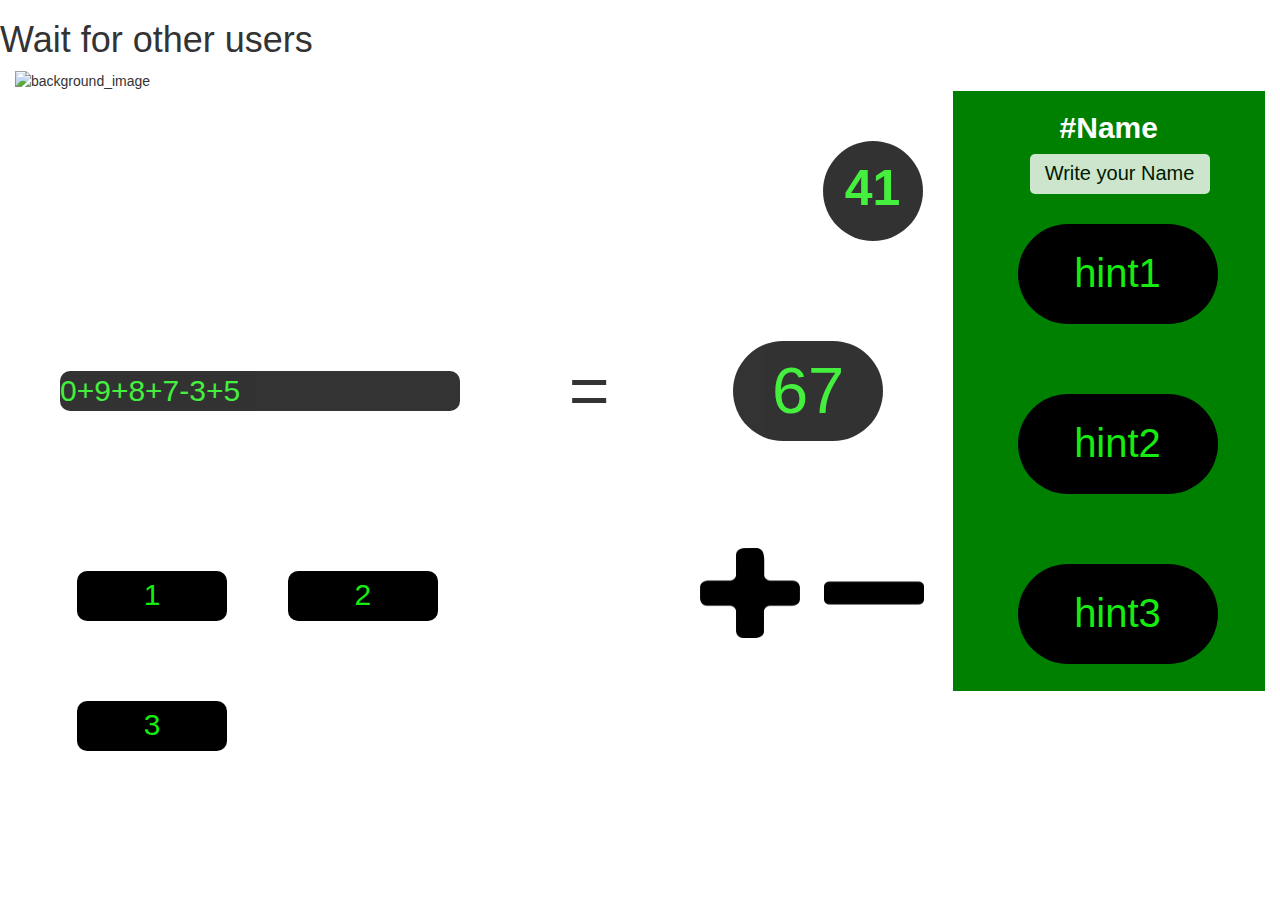
==== frontend/index.html @ 33590c96 "change operators images" ====
<!DOCTYPE html>
<html>
<head>
	<title>Best final project ever</title>
	<link rel="stylesheet" href="https://maxcdn.bootstrapcdn.com/bootstrap/3.3.7/css/bootstrap.min.css">
	<link rel="stylesheet" type="text/css" href="styles/style.css">
</head>
<body>
	<h1 id="sorry" class="invisible">Sorry other players are already playing</h1>
	<h1 id="wait">Wait for other users</h1>
	<input type="text" name="answer" id="input" class="invisible game-components">
	<button onclick="send()" class="invisible game-components">Send</button>

	<div class="container-fluid">
		<div class="mainBackground">
			<img src="https://chupacdn.s3.amazonaws.com/catalog/product/cache/1/thumbnail/1280x/17f82f742ffe127f42dca9de82fb58b1/1/2/12-vector-game-backgrounds-8320_imgs_8320_4.png" alt="background_image" id="mainBackground">
		</div>
		<div class="content col-md-9">
			<div class="row">
				<div class="col-md-12 totalNumber">
					<h2 id="goal"><b>41</b></h2>
				</div>
			</div>
			<div class='row secondRow'>
				<div class="col-md-6 history">
					<span type="text" class="historyDisplay" id="history">0+9+8+7-3+5</span>
				</div>
				<div class="col-md-3 equal">
					<span>=</span>
				</div>
				<div class="col-md-3 thisNumber">
					<div>
						<h1 id="total">67</h1>
					</div>
				</div>
			</div>
			<div class="row operators">
				<div class="col-md-8">
					<button class="button" disabled data-value='1'>1</button>
					<button class="button" disabled data-value='2'>2</button>
					<button class="button disabled" disabled data-value='3'>3</button>
				</div>
				<div class="col-md-4">
					<div class="col-md-12 weapon">
							<img src="images/plus.png" alt="shuriken">
							<img src="images/minus.png" alt="shuriken">
					</div>
				</div>
			</div>
		</div>
		<div class="info col-md-3">
			<div class="registration">
				<h2 class="name">#Name</h2>
				<input type="text" id="NameArea" placeholder="Write your Name">
			</div>
			<div class="hint">
				<button class="hints">hint1</button>
				<button class="hints">hint2</button>
				<button class="hints">hint3</button>
			</div>
		</div>
	</div>
	<script
	  src="https://code.jquery.com/jquery-3.2.1.min.js"
	  integrity="sha256-hwg4gsxgFZhOsEEamdOYGBf13FyQuiTwlAQgxVSNgt4="
	  crossorigin="anonymous"></script>
	<script src="https://maxcdn.bootstrapcdn.com/bootstrap/3.3.7/js/bootstrap.min.js"></script>
	<script src="/socket.io/socket.io.js"></script>
	<script src="js/script.js"></script>
</body>
</html>
---- frontend/styles/style.css ----
.invisible {
	display: none;
}

.block {
	display: block;
}
body {
	padding: 0px;
	margin: 0px;
	overflow: scroll;
}

#mainBackground {
	width: 100%;
	height: 250px
}

.content {
	height: 600px;
	background: url('http://thepropertyeducationgroup.com/wp-content/uploads/2016/01/bst_ninja-1030x579.jpg');
	background-repeat: no-repeat;
	background-size: cover;
}

.operators img {
	width: 100px;
	height: 90px;
	margin-right: 20px
}

.operators img:hover {
	cursor: pointer;
	border-radius: 30px
}

.info {
	height: 600px;
	background-color: #008000;
}

.name {
	color: white;
	font-weight: bold;
	text-align: center;
	font-family: "Comic Sans MS", cursive, sans-serif
}

.registration {
	margin: 10px 30px 10px 30px
}

#NameArea {
	margin: 0px 32px;
	background-color: white;
	color: black;
	opacity: 0.8;
	border-radius: 5px;
	border: none;
	width: 180px;
	height: 40px;
	text-align: center;
	font-size: 20px
}

#NameArea::placeholder {
	font-family:  "Comic Sans MS", cursive, sans-serif;
	color: black;
}

.row {
	height: 200px
}
.totalNumber {
	width: 100px;
	height: 100px;
	float: right;
	background: black;
	border-radius: 50px;
	text-align: center;
	margin: 50px 30px 0px 0px;
	opacity: 0.8;
	color: red;
}

#goal b {
	font-size: 50px;
	font-family: "Comic Sans MS", cursive, sans-serif;
	color: #16EC0F
}

.history {
	height: 200px
}

.historyDisplay {
	width: 400px;
    height: 40px;
    opacity: 0.8;
    border: none;
    border-radius: 10px;
    color: #16EC0F;
    font-size: 30px;
    padding: 0;
    margin-top: 80px;
    margin-left: 30px;
    background-color: black;
    line-height: 40px;
}

.equal {
	height: 40px;
	height: 200px
}

.thisNumber {
	height: 200px
}

.thisNumber div {
	width: 150px;
	height: 100px;
	border-radius: 70px;
	background-color: black;
	opacity: 0.8;
	text-align: center;
	margin-top: 50px
}

.thisNumber div h1 {
	font-family: "Comic Sans MS", cursive, sans-serif;
	line-height: 100px;
	font-size: 65px;
	color: #16EC0F
}

span {
	font-size: 70px;
    display: inline-block;
    line-height: 200px;
    margin-left: 70px
}

.col-md-8,.col-md-4{
	height: 200px
}

.button {
	width: 150px;
	height: 50px;
	border-radius: 10px;
	background-color: black;
	font-size: 30px;
	font-family: "Comic Sans MS", cursive, sans-serif;
	margin: 80px 10px 0px 47px;
	color: #16EC0F;
	padding: 0px;
	border: none;
}

.button:hover {
	background-color: #16EC0F;
	color: black;
}

#shuriken {
	display: inline-block;
	margin: 55px 0px 0px 55px;

}

.weapon {
	display: inline-block;
}
.operator {
	line-height: 100px;
	margin-left: 0px;
	display: inline-block;
}

.hints {
	width: 200px;
	height: 100px;
	margin: 20px 0px 50px 50px;
	background-color: black;
	color: #16EC0F;
	border: none;
	border-radius: 50px;
	font-size: 40px;
	font-family: "Comic Sans MS", cursive, sans-serif;
}

.hints:hover {
	background-color: #16EC0F;
	color: black
}

.active {
	background-color: #16EC0F;
	color: black;
}

.weapon {
	height: 200px;
	margin-top: 57px;
	margin-left: 30px
}

.weapon img {
	display: inline-block;
}

.weapon img:hover {
	background-color: #16EC0F;
	border: none;
	border-radius: 15px
}
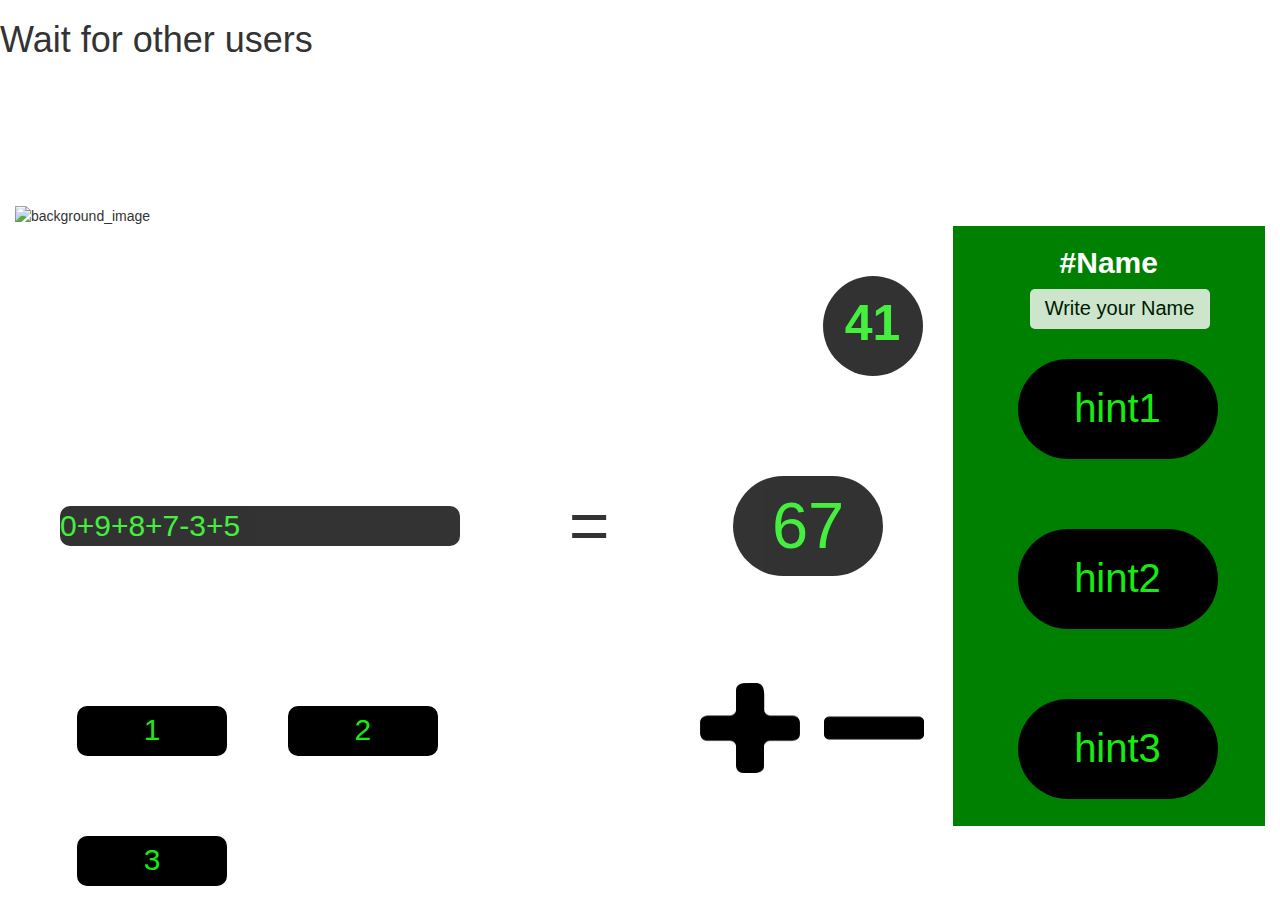
==== commit 1fdf9b47: "Merge branch 'master' of https://github.com/armenparonikyan/cs110_final_project" ====
--- a/frontend/index.html
+++ b/frontend/index.html
@@ -14,6 +14,7 @@
 	<div class="container-fluid">
 		<div class="mainBackground">
 			<img src="https://chupacdn.s3.amazonaws.com/catalog/product/cache/1/thumbnail/1280x/17f82f742ffe127f42dca9de82fb58b1/1/2/12-vector-game-backgrounds-8320_imgs_8320_4.png" alt="background_image" id="mainBackground">
+			<canvas></canvas>
 		</div>
 		<div class="content col-md-9">
 			<div class="row">
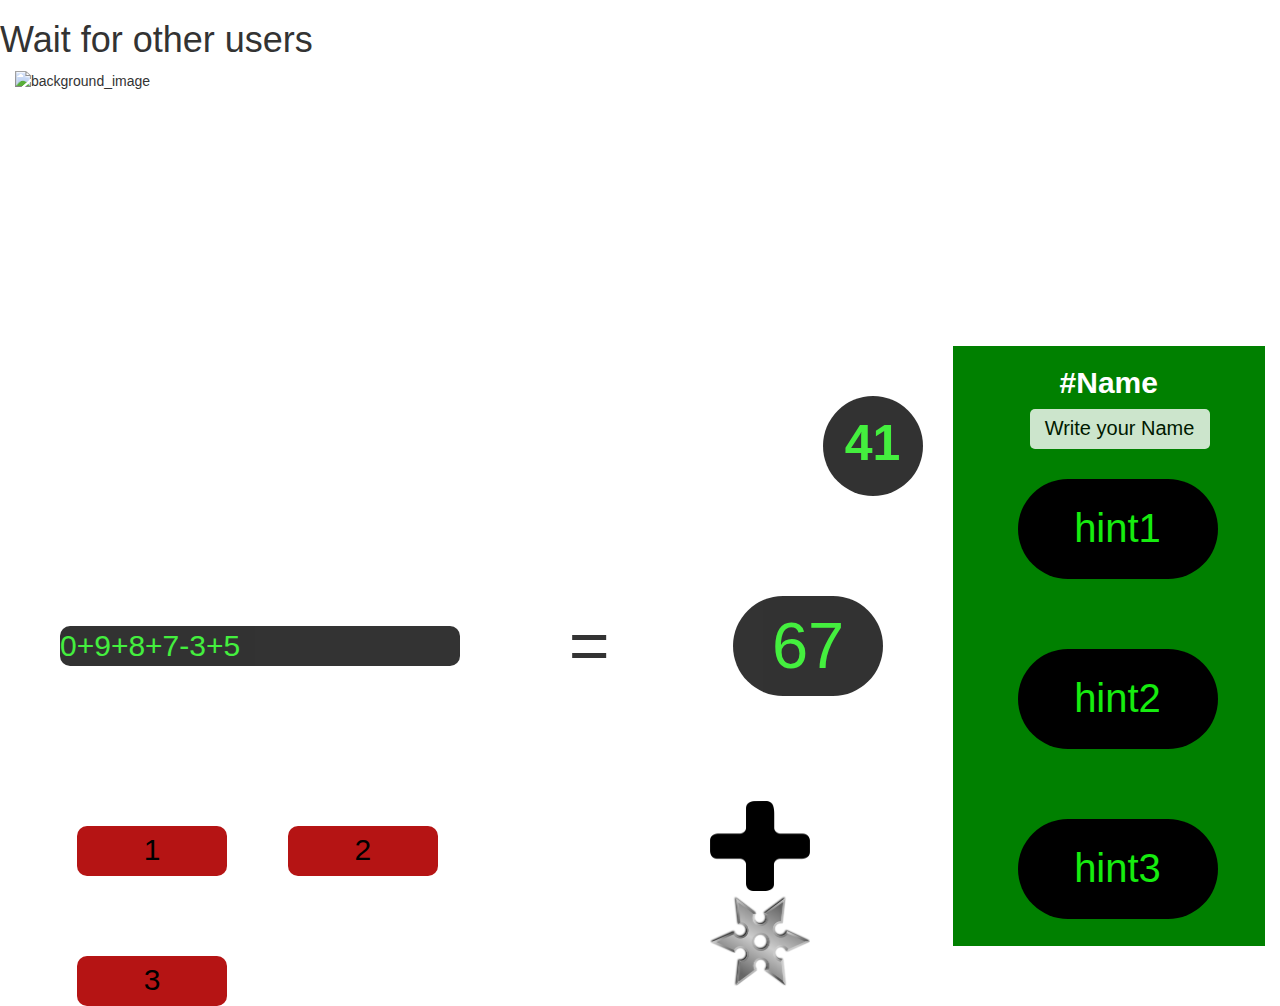
==== commit 4a1b096e: "Disable button" ====
--- a/frontend/index.html
+++ b/frontend/index.html
@@ -14,7 +14,7 @@
 	<div class="container-fluid">
 		<div class="mainBackground">
 			<img src="https://chupacdn.s3.amazonaws.com/catalog/product/cache/1/thumbnail/1280x/17f82f742ffe127f42dca9de82fb58b1/1/2/12-vector-game-backgrounds-8320_imgs_8320_4.png" alt="background_image" id="mainBackground">
-			<canvas></canvas>
+			<canvas id ="myCanvas"></canvas>
 		</div>
 		<div class="content col-md-9">
 			<div class="row">
@@ -37,14 +37,18 @@
 			</div>
 			<div class="row operators">
 				<div class="col-md-8">
-					<button class="button" disabled data-value='1'>1</button>
-					<button class="button" disabled data-value='2'>2</button>
+					<button class="button disabled" disabled data-value='1'>1</button>
+					<button class="button disabled" disabled data-value='2'>2</button>
 					<button class="button disabled" disabled data-value='3'>3</button>
 				</div>
 				<div class="col-md-4">
-					<div class="col-md-12 weapon">
+					<div id="shuriken">
+						<div class="weapon">
 							<img src="images/plus.png" alt="shuriken">
-							<img src="images/minus.png" alt="shuriken">
+						</div>
+						<div class="weapon">
+							<img src="images/shuriken.png" alt="shuriken">
+						</div>
 					</div>
 				</div>
 			</div>
--- a/frontend/styles/style.css
+++ b/frontend/styles/style.css
@@ -15,6 +15,12 @@
 	width: 100%;
 	height: 250px
 }
+
+#myCanvas {
+	width: 100%;
+	height: 250px;
+}
+
 
 .content {
 	height: 600px;
@@ -141,7 +147,7 @@
     margin-left: 70px
 }
 
-.col-md-8,.col-md-4{
+.col-md-8,.col-md-4 {
 	height: 200px
 }
 
@@ -171,7 +177,10 @@
 
 .weapon {
 	display: inline-block;
-}
+	overflow: hidden;
+	background-image: url('../images/shuriken.png') !important;
+}
+
 .operator {
 	line-height: 100px;
 	margin-left: 0px;
@@ -200,18 +209,13 @@
 	color: black;
 }
 
-.weapon {
-	height: 200px;
-	margin-top: 57px;
-	margin-left: 30px
-}
-
-.weapon img {
-	display: inline-block;
-}
-
-.weapon img:hover {
-	background-color: #16EC0F;
-	border: none;
-	border-radius: 15px
-}
+.disabled {
+	cursor: not-allowed !important;
+	background-color: #b51414;
+	color: black;
+}
+
+.disabled:hover {
+	background-color: #9c9c9c;
+	color:white;
+}
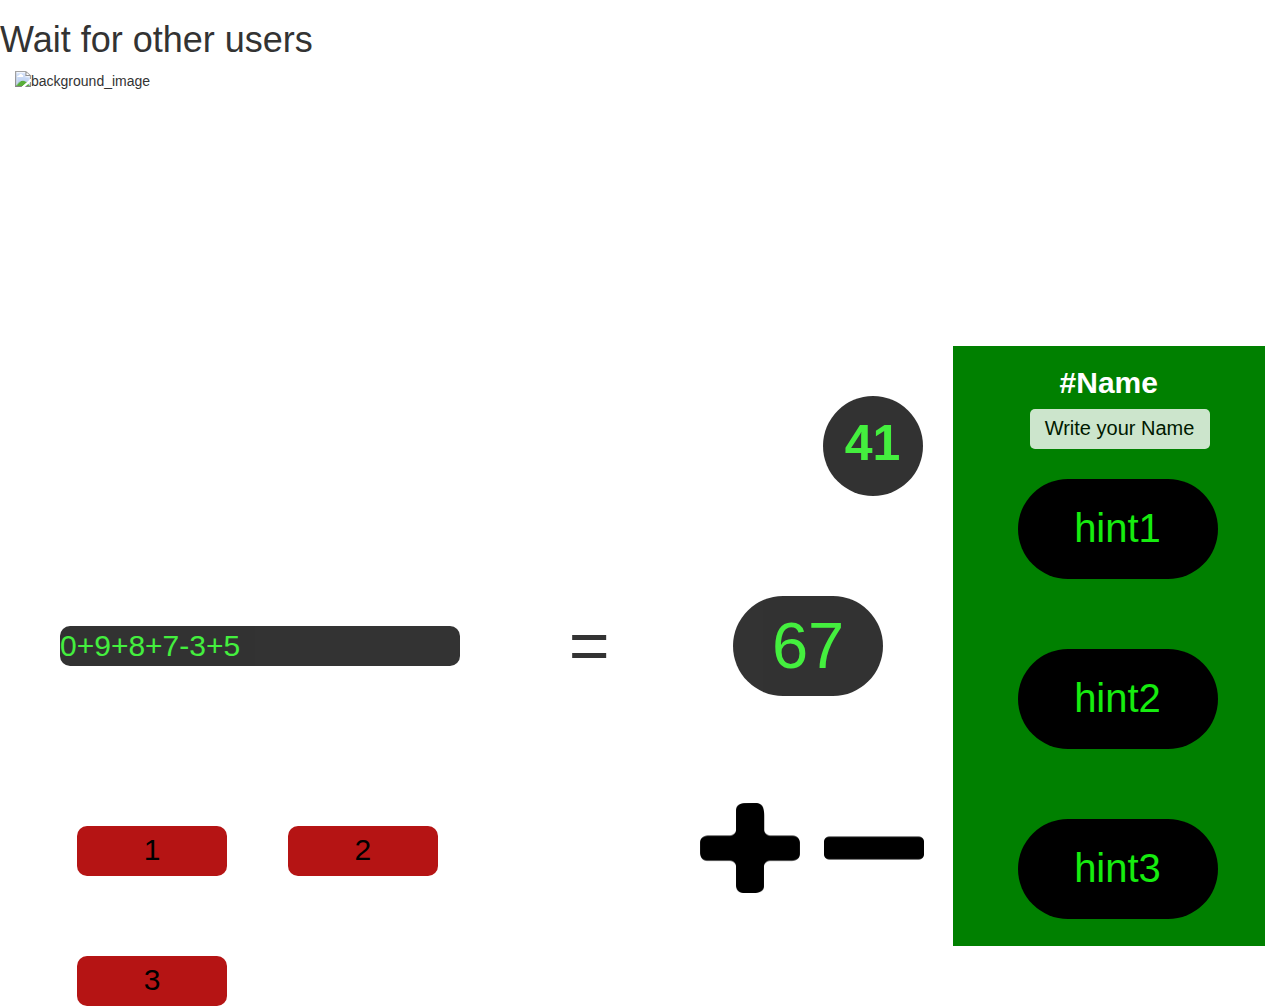
==== commit 590cbc39: "fix merge conflicts" ====
--- a/frontend/index.html
+++ b/frontend/index.html
@@ -42,13 +42,9 @@
 					<button class="button disabled" disabled data-value='3'>3</button>
 				</div>
 				<div class="col-md-4">
-					<div id="shuriken">
-						<div class="weapon">
+					<div class="col-md-12 weapon">
 							<img src="images/plus.png" alt="shuriken">
-						</div>
-						<div class="weapon">
-							<img src="images/shuriken.png" alt="shuriken">
-						</div>
+							<img src="images/minus.png" alt="shuriken">
 					</div>
 				</div>
 			</div>
--- a/frontend/styles/style.css
+++ b/frontend/styles/style.css
@@ -147,7 +147,7 @@
     margin-left: 70px
 }
 
-.col-md-8,.col-md-4 {
+.col-md-8,.col-md-4{
 	height: 200px
 }
 
@@ -177,10 +177,7 @@
 
 .weapon {
 	display: inline-block;
-	overflow: hidden;
-	background-image: url('../images/shuriken.png') !important;
-}
-
+}
 .operator {
 	line-height: 100px;
 	margin-left: 0px;
@@ -219,3 +216,18 @@
 	background-color: #9c9c9c;
 	color:white;
 }
+.weapon {
+	height: 200px;
+	margin-top: 57px;
+	margin-left: 30px
+}
+
+.weapon img {
+	display: inline-block;
+}
+
+.weapon img:hover {
+	background-color: #16EC0F;
+	border: none;
+	border-radius: 15px;
+}
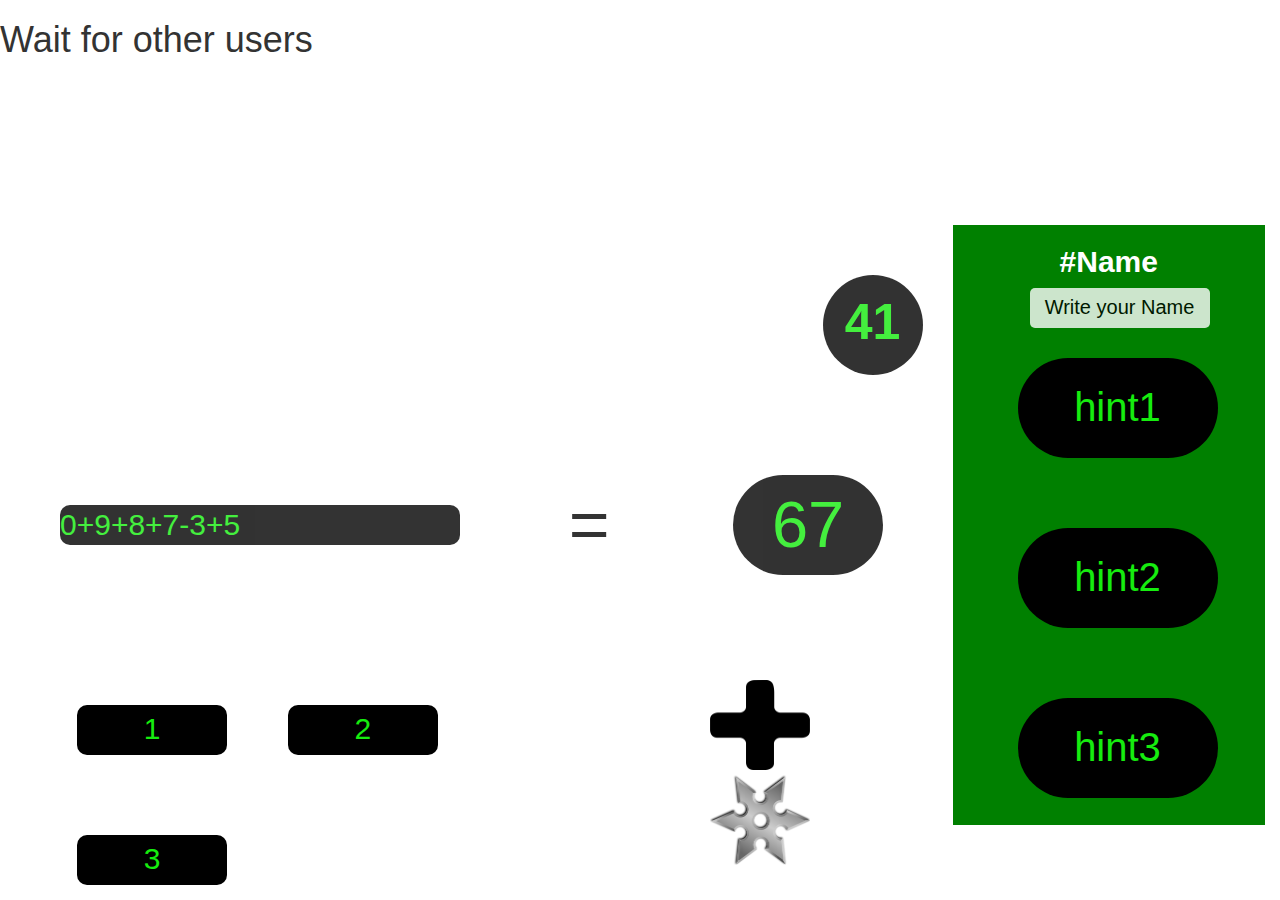
==== commit 3faedfa7: "add canvas" ====
--- a/frontend/index.html
+++ b/frontend/index.html
@@ -13,8 +13,10 @@
 
 	<div class="container-fluid">
 		<div class="mainBackground">
-			<img src="https://chupacdn.s3.amazonaws.com/catalog/product/cache/1/thumbnail/1280x/17f82f742ffe127f42dca9de82fb58b1/1/2/12-vector-game-backgrounds-8320_imgs_8320_4.png" alt="background_image" id="mainBackground">
-			<canvas id ="myCanvas"></canvas>
+		
+			<canvas id="myCanvas">
+				
+			</canvas>
 		</div>
 		<div class="content col-md-9">
 			<div class="row">
@@ -37,14 +39,18 @@
 			</div>
 			<div class="row operators">
 				<div class="col-md-8">
-					<button class="button disabled" disabled data-value='1'>1</button>
-					<button class="button disabled" disabled data-value='2'>2</button>
+					<button class="button" disabled data-value='1'>1</button>
+					<button class="button" disabled data-value='2'>2</button>
 					<button class="button disabled" disabled data-value='3'>3</button>
 				</div>
 				<div class="col-md-4">
-					<div class="col-md-12 weapon">
+					<div id="shuriken">
+						<div class="weapon">
 							<img src="images/plus.png" alt="shuriken">
-							<img src="images/minus.png" alt="shuriken">
+						</div>
+						<div class="weapon">
+							<img src="images/shuriken.png" alt="shuriken">
+						</div>
 					</div>
 				</div>
 			</div>
--- a/frontend/styles/style.css
+++ b/frontend/styles/style.css
@@ -16,12 +16,11 @@
 	height: 250px
 }
 
-#myCanvas {
-	width: 100%;
+/*#myCanvas {
+	width:100%;
 	height: 250px;
 }
-
-
+*/
 .content {
 	height: 600px;
 	background: url('http://thepropertyeducationgroup.com/wp-content/uploads/2016/01/bst_ninja-1030x579.jpg');
@@ -147,7 +146,7 @@
     margin-left: 70px
 }
 
-.col-md-8,.col-md-4{
+.col-md-8,.col-md-4 {
 	height: 200px
 }
 
@@ -177,7 +176,10 @@
 
 .weapon {
 	display: inline-block;
-}
+	overflow: hidden;
+	background-image: url('../images/shuriken.png') !important;
+}
+
 .operator {
 	line-height: 100px;
 	margin-left: 0px;
@@ -205,29 +207,3 @@
 	background-color: #16EC0F;
 	color: black;
 }
-
-.disabled {
-	cursor: not-allowed !important;
-	background-color: #b51414;
-	color: black;
-}
-
-.disabled:hover {
-	background-color: #9c9c9c;
-	color:white;
-}
-.weapon {
-	height: 200px;
-	margin-top: 57px;
-	margin-left: 30px
-}
-
-.weapon img {
-	display: inline-block;
-}
-
-.weapon img:hover {
-	background-color: #16EC0F;
-	border: none;
-	border-radius: 15px;
-}
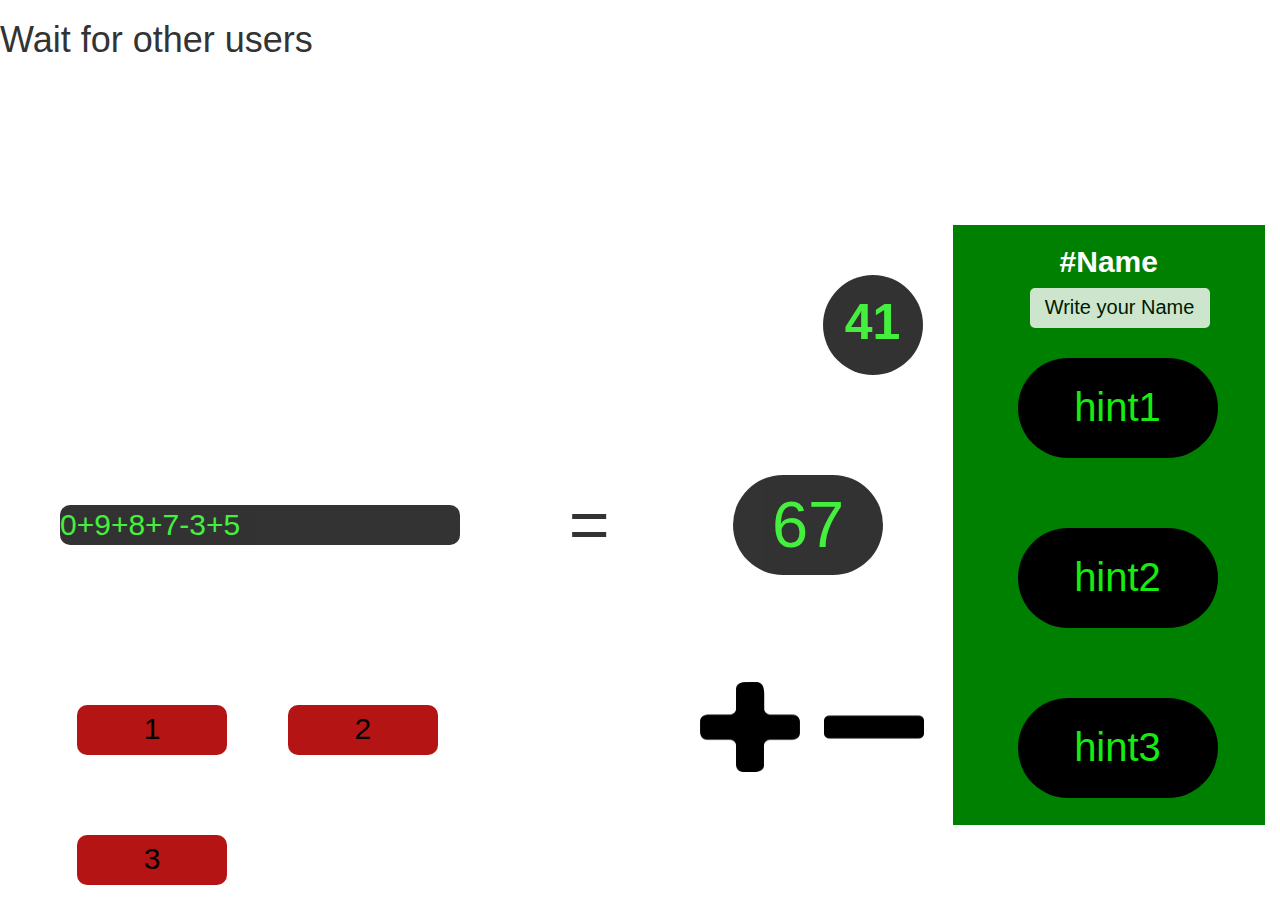
==== commit 4390016a: "Fix merge conflicts" ====
--- a/frontend/index.html
+++ b/frontend/index.html
@@ -39,18 +39,14 @@
 			</div>
 			<div class="row operators">
 				<div class="col-md-8">
-					<button class="button" disabled data-value='1'>1</button>
-					<button class="button" disabled data-value='2'>2</button>
+					<button class="button disabled" disabled data-value='1'>1</button>
+					<button class="button disabled" disabled data-value='2'>2</button>
 					<button class="button disabled" disabled data-value='3'>3</button>
 				</div>
 				<div class="col-md-4">
-					<div id="shuriken">
-						<div class="weapon">
+					<div class="col-md-12 weapon">
 							<img src="images/plus.png" alt="shuriken">
-						</div>
-						<div class="weapon">
-							<img src="images/shuriken.png" alt="shuriken">
-						</div>
+							<img src="images/minus.png" alt="shuriken">
 					</div>
 				</div>
 			</div>
--- a/frontend/styles/style.css
+++ b/frontend/styles/style.css
@@ -146,7 +146,7 @@
     margin-left: 70px
 }
 
-.col-md-8,.col-md-4 {
+.col-md-8,.col-md-4{
 	height: 200px
 }
 
@@ -176,10 +176,7 @@
 
 .weapon {
 	display: inline-block;
-	overflow: hidden;
-	background-image: url('../images/shuriken.png') !important;
-}
-
+}
 .operator {
 	line-height: 100px;
 	margin-left: 0px;
@@ -207,3 +204,29 @@
 	background-color: #16EC0F;
 	color: black;
 }
+
+.disabled {
+	cursor: not-allowed !important;
+	background-color: #b51414;
+	color: black;
+}
+
+.disabled:hover {
+	background-color: #9c9c9c;
+	color:white;
+}
+.weapon {
+	height: 200px;
+	margin-top: 57px;
+	margin-left: 30px
+}
+
+.weapon img {
+	display: inline-block;
+}
+
+.weapon img:hover {
+	background-color: #16EC0F;
+	border: none;
+	border-radius: 15px;
+}
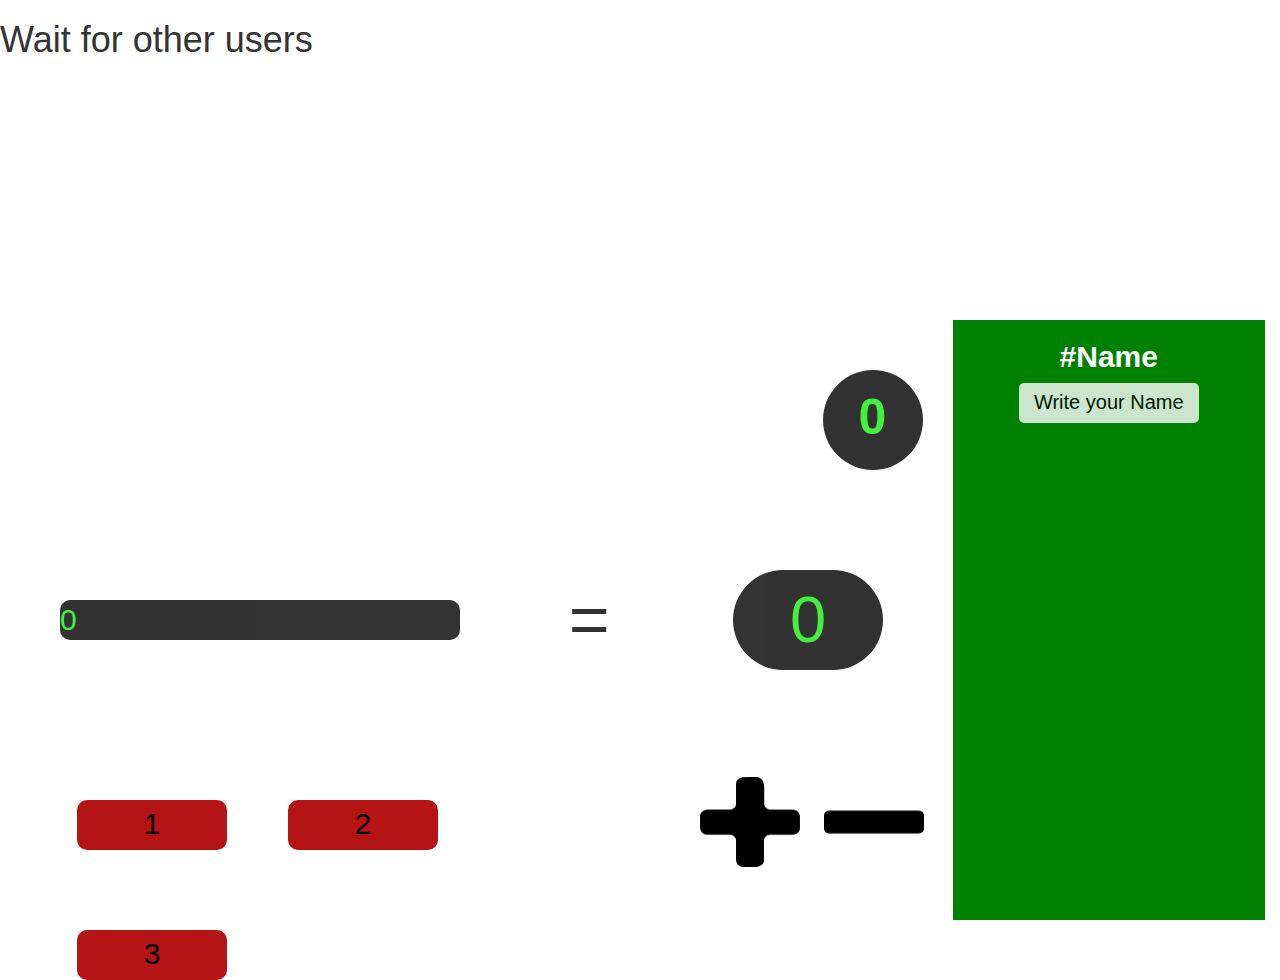
==== commit 401b7a23: "Add last chagnes" ====
--- a/frontend/index.html
+++ b/frontend/index.html
@@ -8,32 +8,31 @@
 <body>
 	<h1 id="sorry" class="invisible">Sorry other players are already playing</h1>
 	<h1 id="wait">Wait for other users</h1>
-	<input type="text" name="answer" id="input" class="invisible game-components">
-	<button onclick="send()" class="invisible game-components">Send</button>
 
 	<div class="container-fluid">
+		<div class="winnerWindow invisible">
+			<h3 id="winner"></h3>
+			<img src="http://i0.kym-cdn.com/photos/images/facebook/000/322/573/91d.png" alt="winnerText" id="winnerText">
+		</div>
 		<div class="mainBackground">
-		
-			<canvas id="myCanvas">
-				
-			</canvas>
+			<canvas id="myCanvas"></canvas>
 		</div>
 		<div class="content col-md-9">
 			<div class="row">
 				<div class="col-md-12 totalNumber">
-					<h2 id="goal"><b>41</b></h2>
+					<h2 id="goal"><b>0</b></h2>
 				</div>
 			</div>
 			<div class='row secondRow'>
 				<div class="col-md-6 history">
-					<span type="text" class="historyDisplay" id="history">0+9+8+7-3+5</span>
+					<span type="text" class="historyDisplay" id="history">0</span>
 				</div>
 				<div class="col-md-3 equal">
 					<span>=</span>
 				</div>
 				<div class="col-md-3 thisNumber">
 					<div>
-						<h1 id="total">67</h1>
+						<h1 id="total">0</h1>
 					</div>
 				</div>
 			</div>
@@ -45,8 +44,8 @@
 				</div>
 				<div class="col-md-4">
 					<div class="col-md-12 weapon">
-							<img src="images/plus.png" alt="shuriken">
-							<img src="images/minus.png" alt="shuriken">
+							<img src="images/plus.png" alt="shuriken" id="plus">
+							<img src="images/minus.png" alt="shuriken" id="minus">
 					</div>
 				</div>
 			</div>
@@ -57,11 +56,12 @@
 				<input type="text" id="NameArea" placeholder="Write your Name">
 			</div>
 			<div class="hint">
-				<button class="hints">hint1</button>
-				<button class="hints">hint2</button>
-				<button class="hints">hint3</button>
 			</div>
 		</div>
+		<audio controls class="invisible" id="fatality">
+		  <source src="audio/fatality.mp3" type="audio/mpeg">
+		  Your browser does not support the audio tag.
+		</audio>
 	</div>
 	<script
 	  src="https://code.jquery.com/jquery-3.2.1.min.js"
--- a/frontend/styles/style.css
+++ b/frontend/styles/style.css
@@ -11,16 +11,10 @@
 	overflow: scroll;
 }
 
-#mainBackground {
-	width: 100%;
+.mainBackground {
 	height: 250px
 }
 
-/*#myCanvas {
-	width:100%;
-	height: 250px;
-}
-*/
 .content {
 	height: 600px;
 	background: url('http://thepropertyeducationgroup.com/wp-content/uploads/2016/01/bst_ninja-1030x579.jpg');
@@ -56,7 +50,7 @@
 }
 
 #NameArea {
-	margin: 0px 32px;
+	margin: 0px auto;
 	background-color: white;
 	color: black;
 	opacity: 0.8;
@@ -65,7 +59,8 @@
 	width: 180px;
 	height: 40px;
 	text-align: center;
-	font-size: 20px
+	font-size: 20px;
+	display: block;
 }
 
 #NameArea::placeholder {
@@ -193,6 +188,8 @@
 	border-radius: 50px;
 	font-size: 40px;
 	font-family: "Comic Sans MS", cursive, sans-serif;
+	margin: 45px auto;
+	display: block;
 }
 
 .hints:hover {
@@ -230,3 +227,27 @@
 	border: none;
 	border-radius: 15px;
 }
+
+.winnerWindow {
+    width: 400px;
+    border: none;
+    border-radius: 30px;
+    background-color: black;
+    position: absolute;
+	top: 153px;
+    z-index: 200;
+    left: 510px;
+}
+
+#winnerText {
+    width: 400px;
+    height: 200px;
+    border: none;
+    border-radius: 30px;
+    margin-top: 7px;
+}
+
+#winner {
+	color:#16EC0F;
+	text-align: center;
+}
